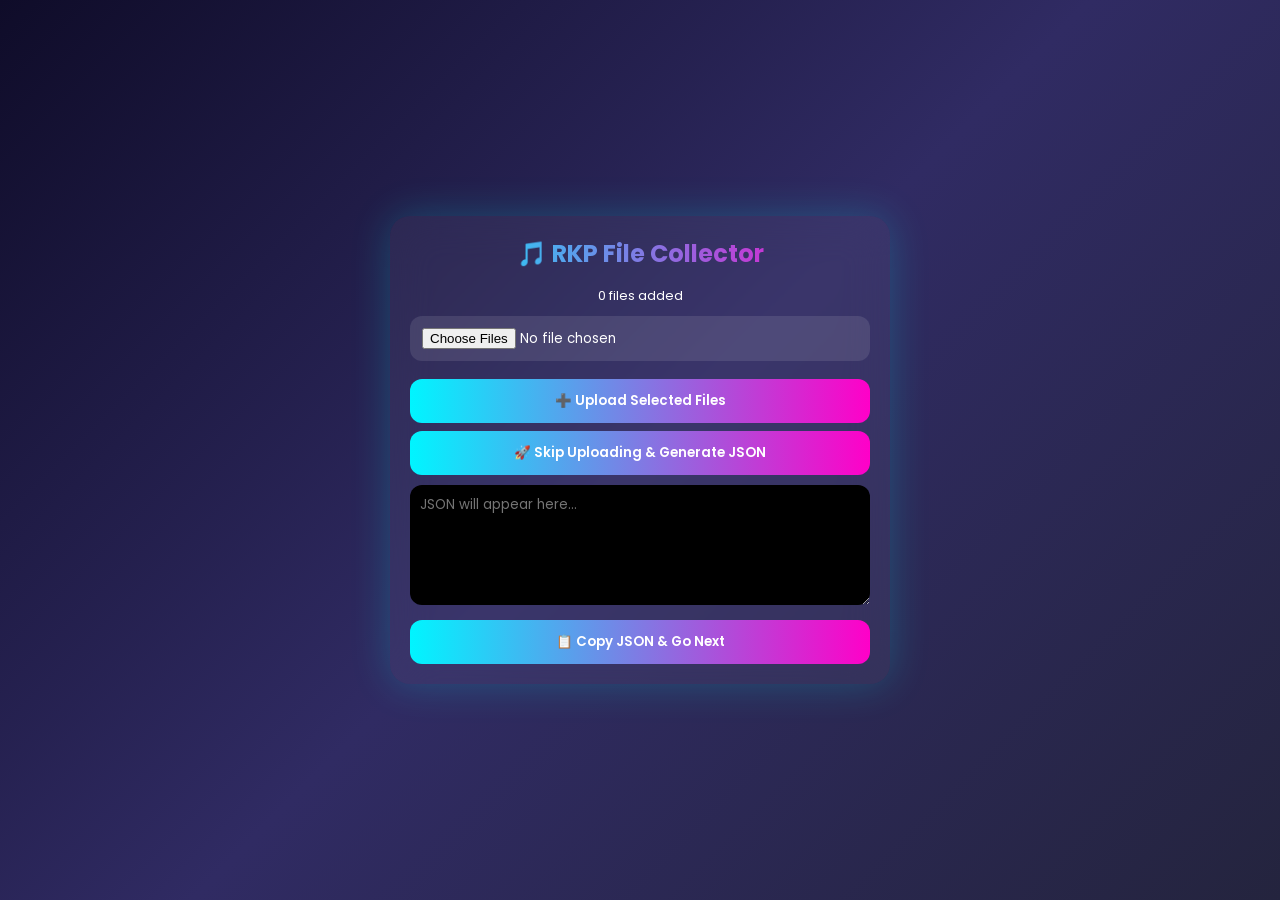
==== Z/AudioTags/index.html @ 2dcf605d "Update index.html" ====
<!DOCTYPE html>
<html lang="en">
<head>
<meta charset="UTF-8">
<meta name="viewport" content="width=device-width, initial-scale=1.0">
<title>RKP File Collector 🔥</title>

<link href="https://fonts.googleapis.com/css2?family=Poppins:wght@300;500;700&display=swap" rel="stylesheet">

<style>

*{margin:0;padding:0;box-sizing:border-box;font-family:Poppins}

body{
  min-height:100vh;
  background:linear-gradient(135deg,#0f0c29,#302b63,#24243e);
  display:flex;
  justify-content:center;
  align-items:center;
  color:white;
  padding:10px;
}

.container{
  width:100%;
  max-width:500px;
  background:rgba(255,255,255,0.05);
  backdrop-filter:blur(20px);
  border-radius:20px;
  padding:20px;
  box-shadow:0 0 40px rgba(0,255,255,0.2);
}

h2{
  text-align:center;
  margin-bottom:15px;
  background:linear-gradient(90deg,#00f5ff,#ff00c8);
  -webkit-background-clip:text;
  -webkit-text-fill-color:transparent;
}

input{
  width:100%;
  padding:12px;
  border:none;
  border-radius:12px;
  background:rgba(255,255,255,0.1);
  color:white;
  margin-bottom:10px;
}

button{
  width:100%;
  padding:12px;
  border:none;
  border-radius:12px;
  margin-top:8px;
  background:linear-gradient(90deg,#00f5ff,#ff00c8);
  color:white;
  font-weight:600;
  cursor:pointer;
}

textarea{
  width:100%;
  height:120px;
  margin-top:10px;
  border-radius:12px;
  padding:10px;
  background:#000;
  color:#0f0;
  border:none;
}

#counter{
  text-align:center;
  margin-bottom:10px;
  font-size:13px;
}

</style>
</head>

<body>

<div class="container">

<h2>🎵 RKP File Collector</h2>

<div id="counter">0 files added</div>

<input type="file" id="fileInput" multiple accept=".mp3">

<button onclick="addFiles()">➕ Upload Selected Files</button>
<button onclick="generateJSON()">🚀 Skip Uploading & Generate JSON</button>

<textarea id="jsonBox" placeholder="JSON will appear here..."></textarea>

<button onclick="copyJSON()">📋 Copy JSON & Go Next</button>

</div>

<script>

let fileNames = [];

/* CLEAN */
function clean(name){
  return name.replace(/\.[^/.]+$/,"");
}

/* ADD FILES */
function addFiles(){

  let input = document.getElementById("fileInput");

  if(input.files.length === 0){
    alert("file select kar bhai 😏");
    return;
  }

  for(let f of input.files){
    let name = clean(f.name);

    if(!fileNames.includes(name)){
      fileNames.push(name);
    }
  }

  document.getElementById("counter").innerText =
    fileNames.length + " files added";

  input.value="";
}

/* GENERATE JSON */
function generateJSON(){

  if(fileNames.length === 0){
    alert("kuch to upload kar 💀");
    return;
  }

  let json = JSON.stringify({
    files: fileNames
  }, null, 2);

  document.getElementById("jsonBox").value = json;

  /* DOWNLOAD FILE */
  let blob = new Blob([json], {type:"application/json"});
  let a = document.createElement("a");
  a.href = URL.createObjectURL(blob);
  a.download = "files.json";
  a.click();
}

/* COPY + REDIRECT */
function copyJSON(){

  let text = document.getElementById("jsonBox").value;

  if(!text){
    alert("pehle JSON generate kar 😏");
    return;
  }

  navigator.clipboard.writeText(text).then(()=>{
    alert("Copied bro 😎");
    window.location.href = "Download";
  });

}

</script>

</body>
</html>
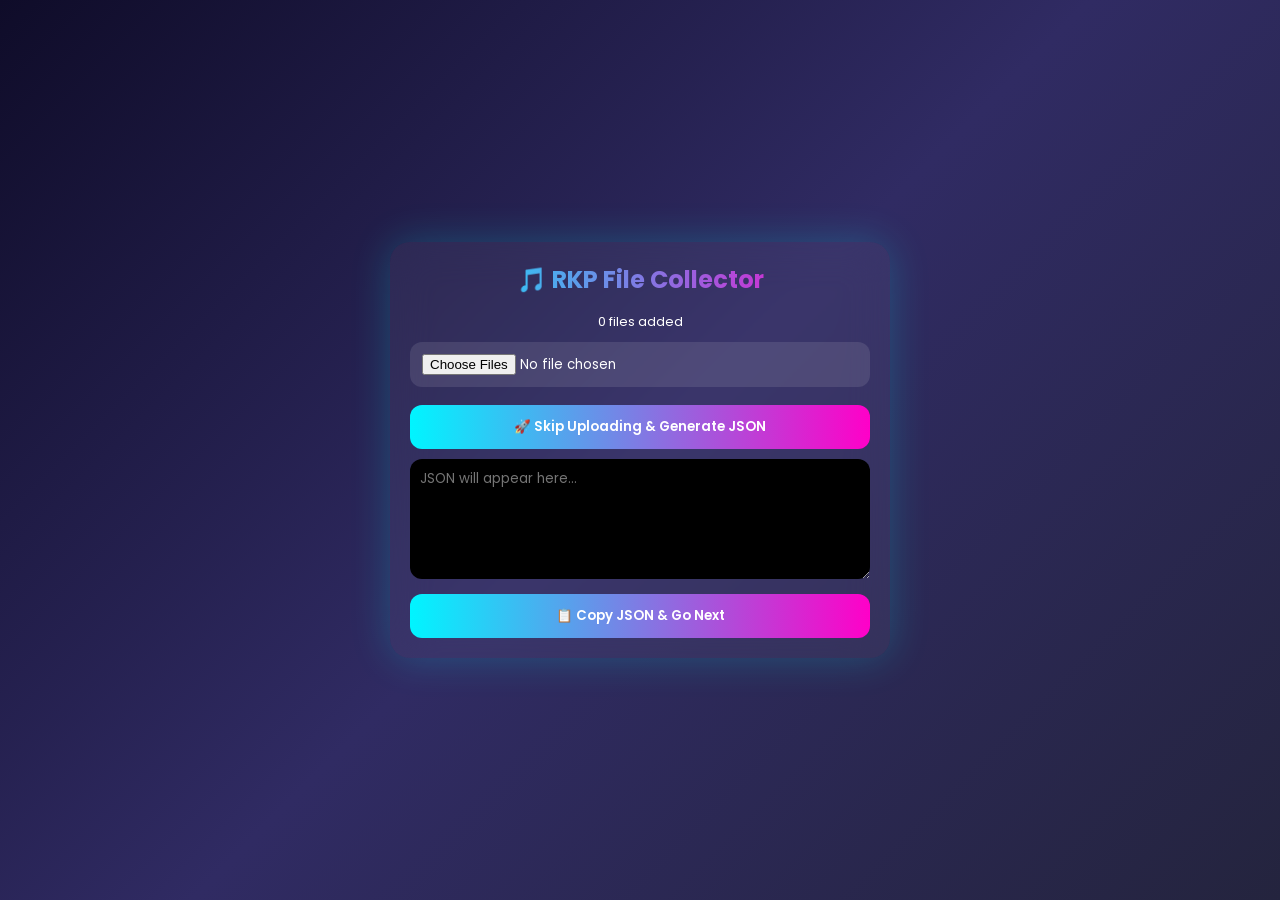
==== commit d2d032dd: "Update index.html" ====
--- a/Z/AudioTags/index.html
+++ b/Z/AudioTags/index.html
@@ -89,9 +89,9 @@
 
 <div id="counter">0 files added</div>
 
+<!-- 🔥 FILE INPUT (AUTO ADD) -->
 <input type="file" id="fileInput" multiple accept=".mp3">
 
-<button onclick="addFiles()">➕ Upload Selected Files</button>
 <button onclick="generateJSON()">🚀 Skip Uploading & Generate JSON</button>
 
 <textarea id="jsonBox" placeholder="JSON will appear here..."></textarea>
@@ -109,17 +109,14 @@
   return name.replace(/\.[^/.]+$/,"");
 }
 
-/* ADD FILES */
-function addFiles(){
+/* 🔥 AUTO ADD ON SELECT */
+document.getElementById("fileInput").onchange = function(e){
 
-  let input = document.getElementById("fileInput");
+  let files = Array.from(e.target.files);
 
-  if(input.files.length === 0){
-    alert("file select kar bhai 😏");
-    return;
-  }
+  if(files.length === 0) return;
 
-  for(let f of input.files){
+  for(let f of files){
     let name = clean(f.name);
 
     if(!fileNames.includes(name)){
@@ -130,8 +127,8 @@
   document.getElementById("counter").innerText =
     fileNames.length + " files added";
 
-  input.value="";
-}
+  this.value = ""; // reset so same file dubara select ho sake 😏
+};
 
 /* GENERATE JSON */
 function generateJSON(){
@@ -147,7 +144,6 @@
 
   document.getElementById("jsonBox").value = json;
 
-  /* DOWNLOAD FILE */
   let blob = new Blob([json], {type:"application/json"});
   let a = document.createElement("a");
   a.href = URL.createObjectURL(blob);
@@ -167,7 +163,7 @@
 
   navigator.clipboard.writeText(text).then(()=>{
     alert("Copied bro 😎");
-    window.location.href = "Download";
+    window.location.href = "download.html";
   });
 
 }
